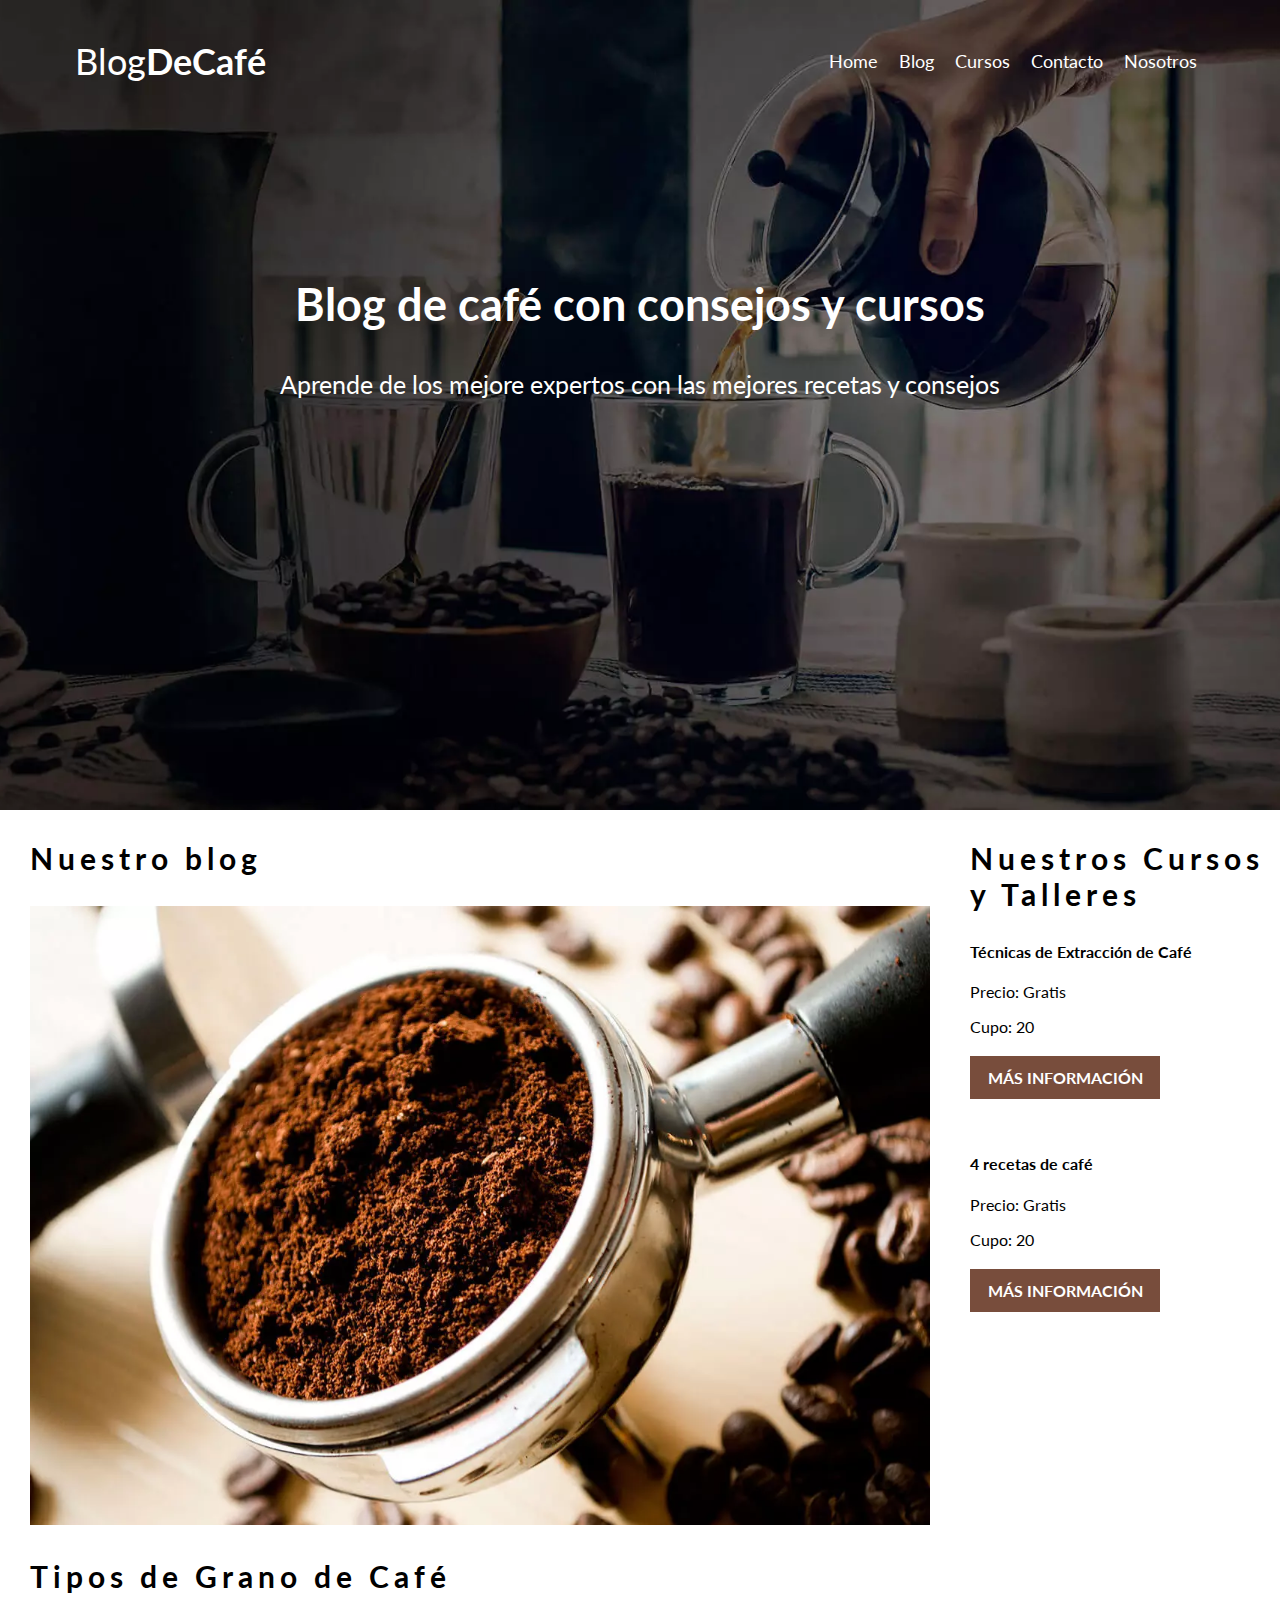
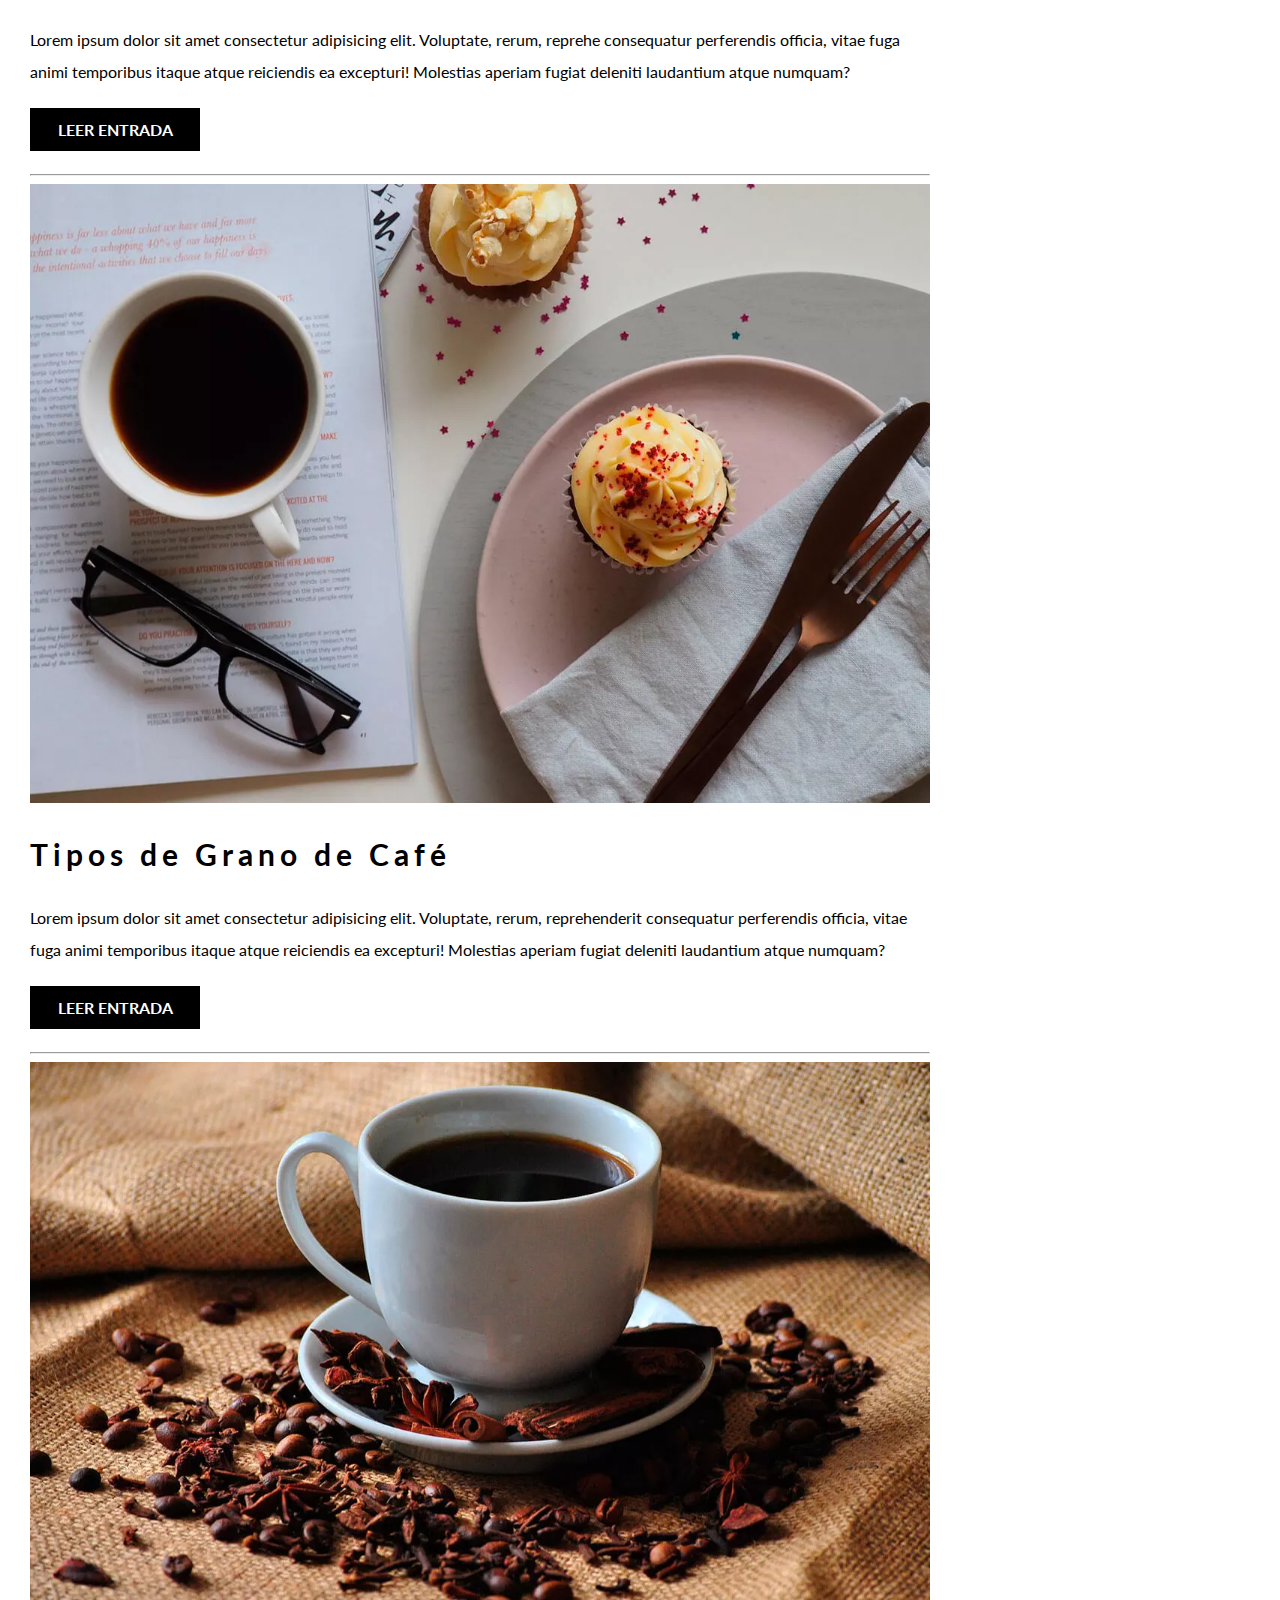
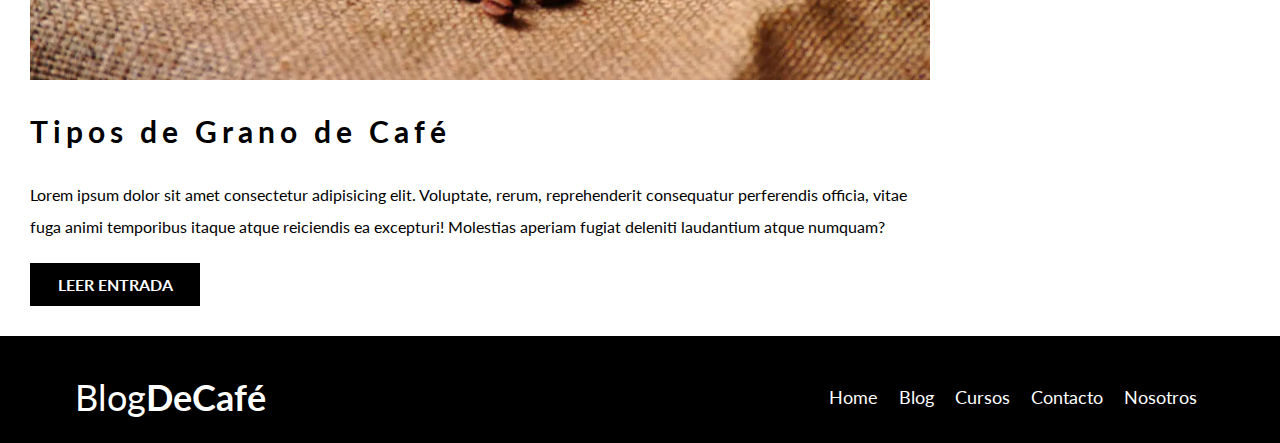
==== index.html @ 943e5a79 "primera version de mi proyecto" ====
<!DOCTYPE html>
<html lang="en">

<head>
    <meta charset="UTF-8">
    <meta http-equiv="X-UA-Compatible" content="IE=edge">
    <meta name="viewport" content="width=device-width, initial-scale=1.0">
    <link rel="stylesheet" href="css/styles.css">
    <link rel="preconnect" href="https://fonts.googleapis.com">
    <link rel="preconnect" href="https://fonts.gstatic.com" crossorigin>
    <link href="https://fonts.googleapis.com/css2?family=Lato:wght@400;700&display=swap" rel="stylesheet">
    <title>BlogDeCafé</title>
</head>

<body>
    <header class="header">
        <div class="container">
            <div class="bar">
                <a class="logo" href="/index.html">
                    <h1 class="logo-name">Blog<span>DeCafé</span></h1>
                </a>
                <nav class="nav">
                    <ul>
                        <li><a href="/html/home.html">Home</a></li>
                        <li><a href="/html/blog.html">Blog</a></li>
                        <li><a href="/html/cursos.html">Cursos</a></li>
                        <li><a href="/html/contacto.html">Contacto</a></li>
                        <li><a href="/html/nosotros.html">Nosotros</a></li>
                    </ul>
                </nav>
            </div>
        </div>
        
        
        <div class="header-text">
            <h2>Blog de café con consejos y cursos</h2>
            <p>Aprende de los mejore expertos con las mejores recetas y consejos</p>
        </div>


    </header>
    <div class="principal-content">
        <main>
            <h3 class="our-blog">Nuestro blog</h3>
            <article class="article-wrapper">
                <div>
                    <picture>
                        <img class="img-blog" src="img/blog1.webp" alt="imagen café">
                    </picture>
                </div>
    
                <div>
                    <h3 class="article-title">Tipos de Grano de Café</h3>
                    <p>Lorem ipsum dolor sit amet consectetur adipisicing elit. Voluptate, rerum, reprehe
                        consequatur perferendis officia, vitae fuga animi temporibus itaque atque reiciendis ea
                        excepturi! Molestias aperiam fugiat deleniti laudantium atque numquam?
                    </p>
                    <a href="#" class="button primary-button">Leer Entrada</a>
                </div>
            </article>
            <hr>
            <article class="article-wrapper">
                <div>
                    <picture>
                        <img class="img-blog" src="img/blog2.webp" alt="imagen taza de cafe y cupcake">
                    </picture>
                </div>
    
                <div>
                    <h3 class="article-title">Tipos de Grano de Café</h4>
                        <p>Lorem ipsum dolor sit amet consectetur adipisicing elit. Voluptate, rerum, reprehenderit
                            consequatur perferendis officia, vitae fuga animi temporibus itaque atque reiciendis ea
                            excepturi! Molestias aperiam fugiat deleniti laudantium atque numquam?
                        </p>
                        <a href="#" class="button primary-button">Leer Entrada</a>
                </div>
            </article>
            <hr>
            <article class="article-wrapper">
                <div>
                    <picture>
                        <img class="img-blog" src="img/blog3.webp" alt="imagen taza de cafe decorada">
                    </picture>
                </div>
    
                <div>
                    <h3 class="article-title">Tipos de Grano de Café</h4>
                        <p>Lorem ipsum dolor sit amet consectetur adipisicing elit. Voluptate, rerum, reprehenderit
                            consequatur perferendis officia, vitae fuga animi temporibus itaque atque reiciendis ea
                            excepturi! Molestias aperiam fugiat deleniti laudantium atque numquam?</p>
                        <a href="#" class="button primary-button">Leer Entrada</a>
                </div>
            </article>
        </main>
        <aside class="aside-wrapper">
            <h3 class="our-courses">Nuestros Cursos y Talleres</h3>
            <ul class="courses-list">
                <li>
                    <h4>Técnicas de Extracción de Café</h4>
                    <p>Precio:<span> Gratis</span></p>
                    <p>Cupo:<span> 20</span></p>
                    <a href="#" class="button secondary-button">Más Información</a>
                </li>
    
                <li>
                    <h4>4 recetas de café</h4>
                    <p>Precio:<span> Gratis</span></p>
                    <p>Cupo:<span> 20</span></p>
                    <a href="#" class="button secondary-button">Más Información</a>
                </li>
            </ul>
        </aside>
    </div>
    
    
    <footer>
        <div class="container">
            <div class="bar">
                <a class="logo" href="/index.html">
                    <h1 class="logo-name">Blog<span>DeCafé</span></h1>
                </a>
                <nav class="nav">
                    <ul>
                        <li><a href="/html/home.html">Home</a></li>
                        <li><a href="/html/blog.html">Blog</a></li>
                        <li><a href="/html/cursos.html">Cursos</a></li>
                        <li><a href="/html/contacto.html">Contacto</a></li>
                        <li><a href="/html/nosotros.html">Nosotros</a></li>
                    </ul>
                </nav>
            </div>
        </div>
    </footer>
</body>

</html>
---- css/styles.css ----
:root {
    --white: #ffffff;
    --black: #000000;
    --brown: #784D3C;
    --grey: #e1e1e1;
    --fontRoboto: 'Lato', sans-serif;
}
body {
    margin: 0;
    font-family: var(--fontRoboto);
}

/* navigation bar */
.bar {
    display: flex;
    justify-content: space-between;
    align-items: center;
    padding: 15px 75px 0px 75px;
    font-size: 18px;
}
.bar a {
    text-decoration: none;
    color: var(--white);
}
.bar .nav li a {
    margin-left: 8px;
    margin-right: 8px;
}

/* header */
.header {
    background-image: url(../img/banner.webp);
    height: 90vh;
    background-size: cover;
    background-repeat: no-repeat;
    background-position: center center;
    font-size: 25px;
}
.header-text {
    text-align: center;
    color: var(--white);
    margin-top: 170px;
}
.header-text h2 {
    font-size: 45px;
    max-width: 700px;
    margin-left: auto;
    margin-right: auto;
}
h3 {
    font-size: 30px;
}
ul {
    list-style: none;
}
li {
    display: inline;
}

.logo-name{
    font-weight: 400;
}
.logo-name span{
     font-weight: 700;
}

.principal-content {
    display: flex;
    justify-content: space-between;
    margin: 0 30px 15px 30px;
    max-width: 1200px;
    
}
.img-blog {
    max-width: 100%;
}
main {
    flex: 1 0 75%;
}
.article-wrapper {
    padding-bottom: 15px
}

/* aside */
.aside-wrapper {
    padding-left: 40px;
    flex: 2 0 25%;
}
.article-wrapper p {
    line-height: 2;
}
.article-wrapper a {
    display: block;
    margin-top: 20px;
    max-width: 150px;
    text-align: center;
}
.aside-wrapper ul.courses-list {
    padding-left: 0;
}
.aside-wrapper .courses-list li:last-of-type {
    display: block;
    margin-top: 55px;
}
.our-blog, .our-courses, .article-title {
    letter-spacing: 5px;
}
aside li a {
    display: block;
    margin-top: 20px;
    max-width: 170px;
    text-align: center;
}

/* buttons */
.button {
    text-decoration: none;
    color: var(--white);
    text-transform: uppercase;
    padding: 12px 10px 12px 10px;
    font-weight: 700;
}
.primary-button {
    background-color: var(--black);
}
.secondary-button {
    background-color: var(--brown);
}

/* contact */
.contact-main h3 {
    text-align: center;
}
fieldset {
    max-width: 700px;
    margin-left: auto;
    margin-right: auto;
    margin-bottom: 50px;
    background-color: var(--white);
    transform: translatey(-100px);
    border: none;
}

.input-wrapper {
    display: flex;
    max-width: 100%;
    padding: 15px;
}
.input-wrapper label {
    min-width: 80px;
}
.input-wrapper input {
    width: 100%;
    border: 1px solid var(--grey)
}
.input-wrapper textarea {
    width: 100%;
    border: 1px solid var(--grey);
}
picture .contact-img {
    width: 90%;
    justify-content: center;
    display: block;
    margin: auto;
}

/* footer */
footer {
    background-color: var(--black);
}
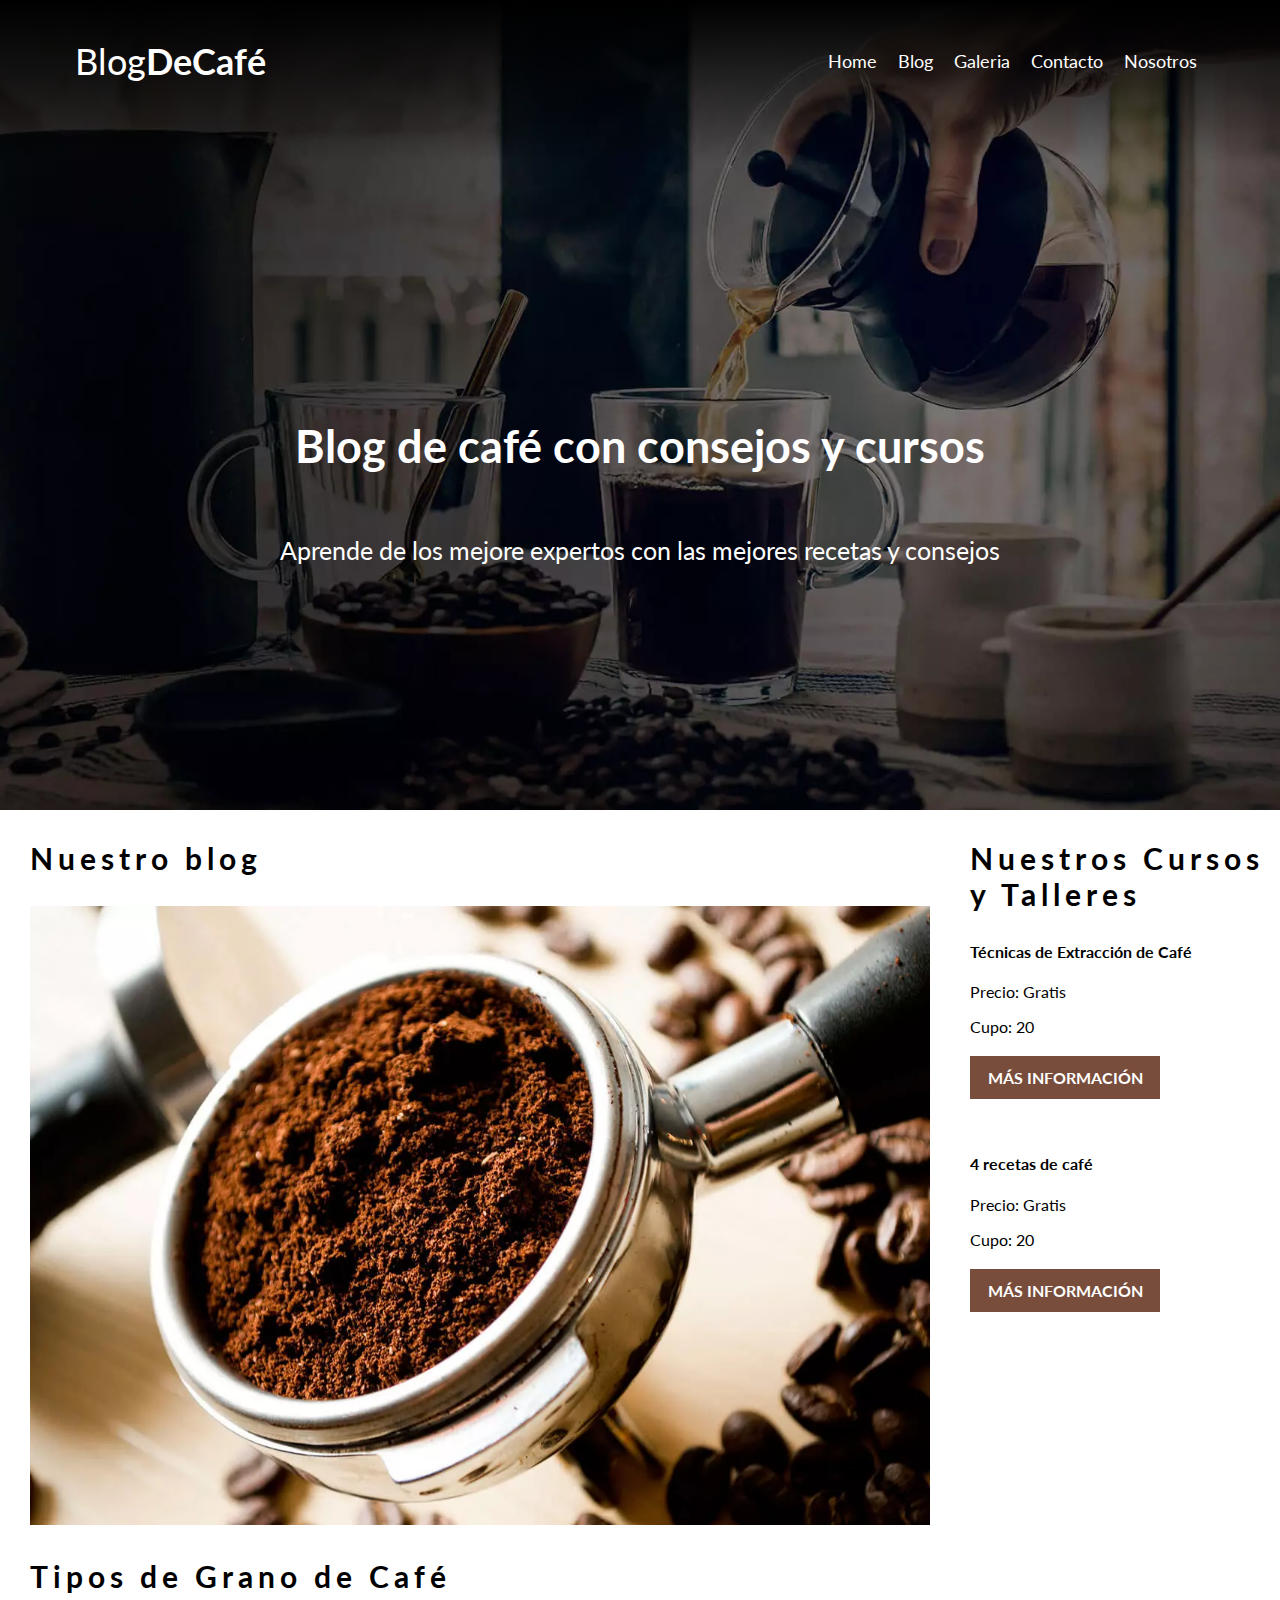
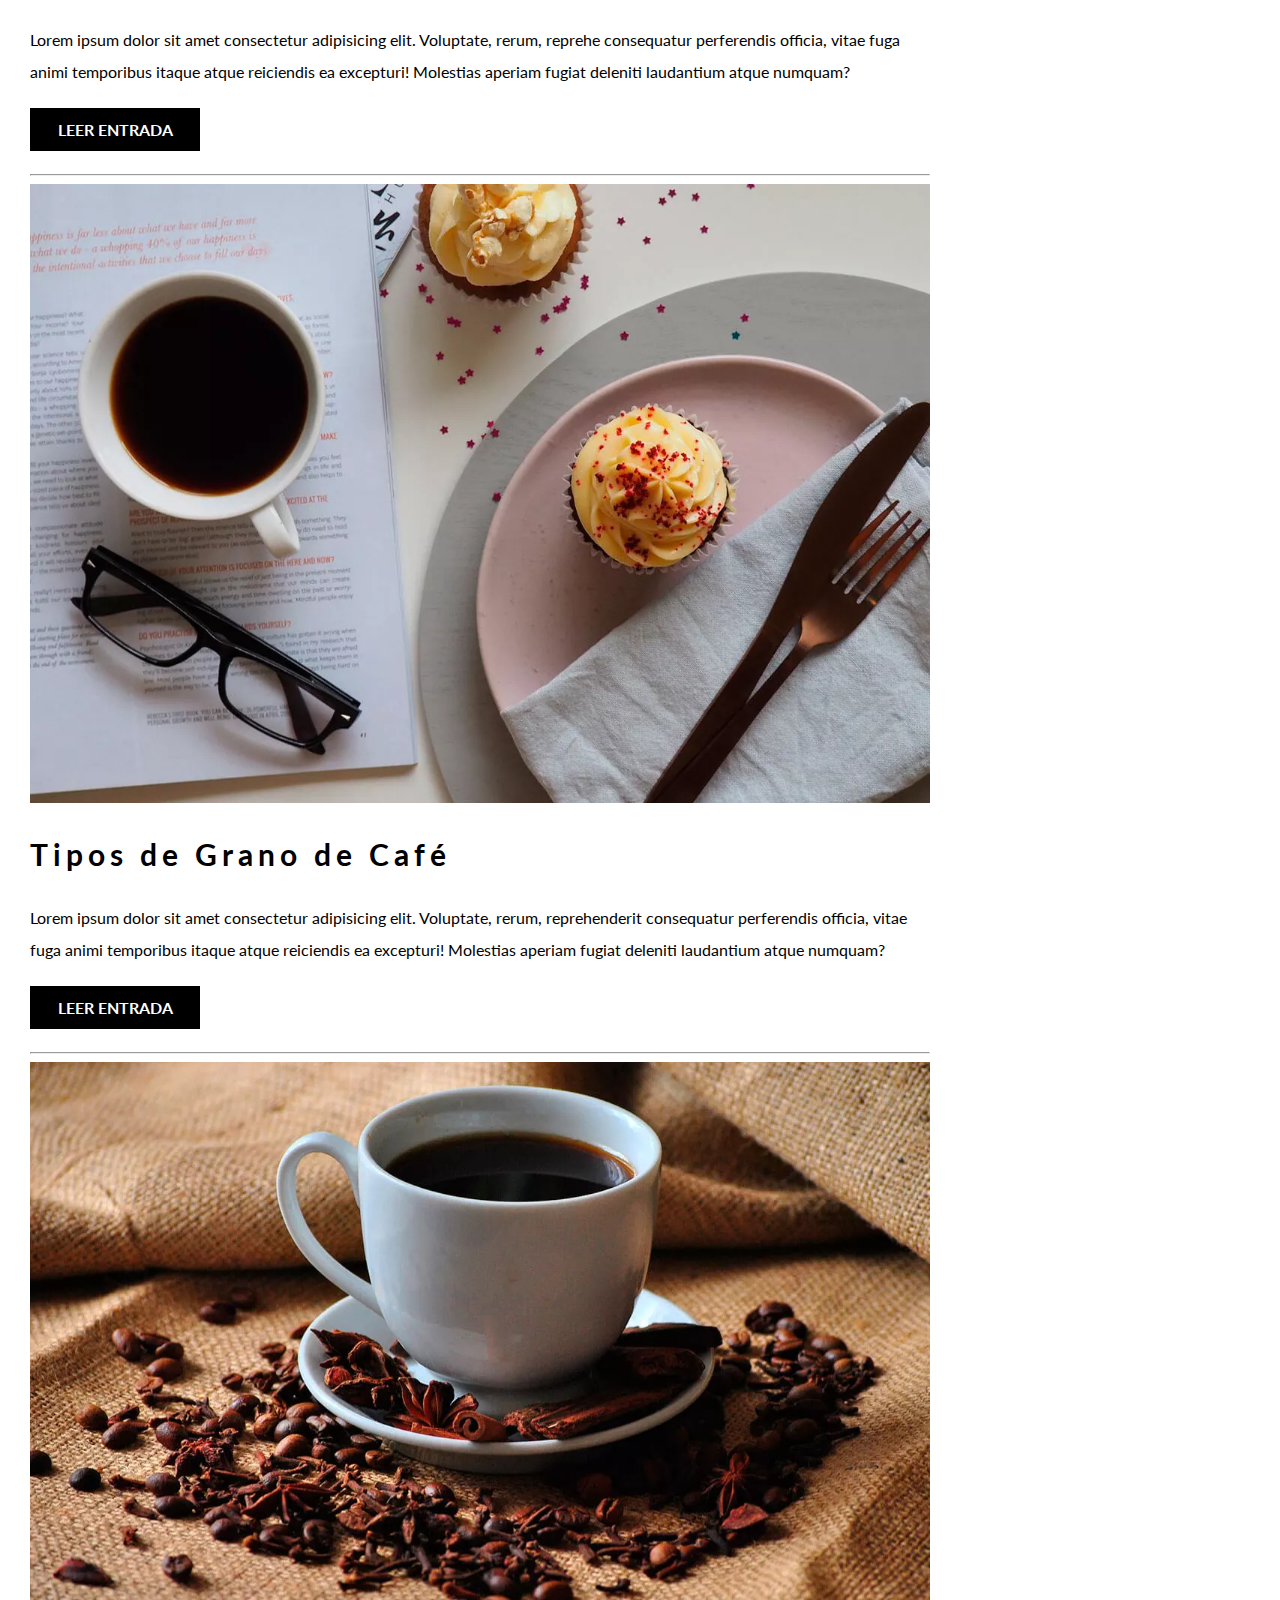
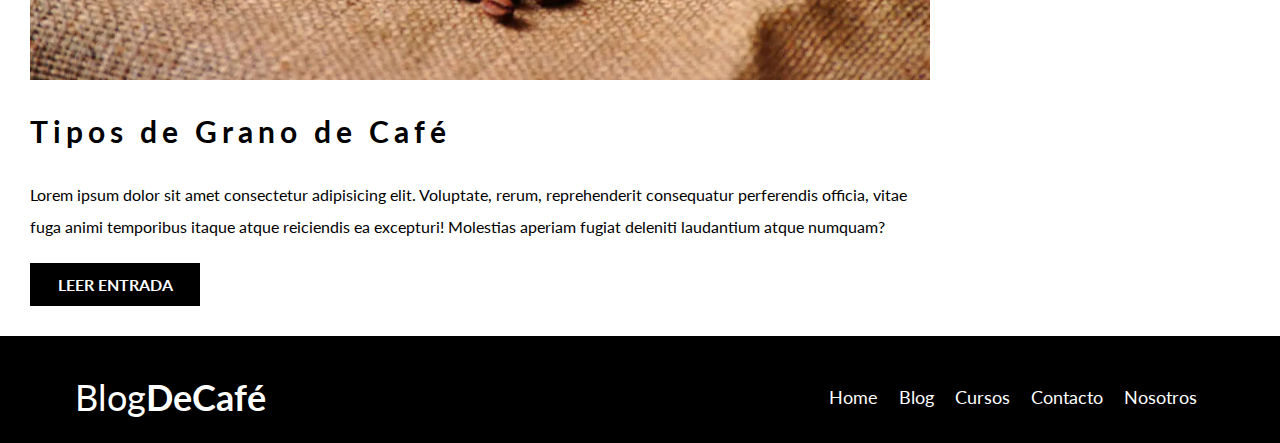
==== commit a5c39c76: "agrego animaciones, transformaciones y transiciones. Agrego html a galeria.html y su correspondiente" ====
--- a/index.html
+++ b/index.html
@@ -9,6 +9,7 @@
     <link rel="preconnect" href="https://fonts.googleapis.com">
     <link rel="preconnect" href="https://fonts.gstatic.com" crossorigin>
     <link href="https://fonts.googleapis.com/css2?family=Lato:wght@400;700&display=swap" rel="stylesheet">
+    <link rel="stylesheet" href="https://cdnjs.cloudflare.com/ajax/libs/animate.css/4.1.1/animate.min.css">
     <title>BlogDeCafé</title>
 </head>
 
@@ -16,28 +17,24 @@
     <header class="header">
         <div class="container">
             <div class="bar">
-                <a class="logo" href="/index.html">
+                <a class="logo animate__animated animate__pulse" href="/index.html">
                     <h1 class="logo-name">Blog<span>DeCafé</span></h1>
                 </a>
                 <nav class="nav">
-                    <ul>
+                    <ul class="nav-bar">
                         <li><a href="/html/home.html">Home</a></li>
                         <li><a href="/html/blog.html">Blog</a></li>
-                        <li><a href="/html/cursos.html">Cursos</a></li>
+                        <li><a href="/html/galeria.html">Galeria</a></li>
                         <li><a href="/html/contacto.html">Contacto</a></li>
                         <li><a href="/html/nosotros.html">Nosotros</a></li>
                     </ul>
                 </nav>
             </div>
         </div>
-        
-        
         <div class="header-text">
             <h2>Blog de café con consejos y cursos</h2>
             <p>Aprende de los mejore expertos con las mejores recetas y consejos</p>
         </div>
-
-
     </header>
     <div class="principal-content">
         <main>
@@ -48,7 +45,6 @@
                         <img class="img-blog" src="img/blog1.webp" alt="imagen café">
                     </picture>
                 </div>
-    
                 <div>
                     <h3 class="article-title">Tipos de Grano de Café</h3>
                     <p>Lorem ipsum dolor sit amet consectetur adipisicing elit. Voluptate, rerum, reprehe
@@ -65,7 +61,6 @@
                         <img class="img-blog" src="img/blog2.webp" alt="imagen taza de cafe y cupcake">
                     </picture>
                 </div>
-    
                 <div>
                     <h3 class="article-title">Tipos de Grano de Café</h4>
                         <p>Lorem ipsum dolor sit amet consectetur adipisicing elit. Voluptate, rerum, reprehenderit
@@ -82,7 +77,6 @@
                         <img class="img-blog" src="img/blog3.webp" alt="imagen taza de cafe decorada">
                     </picture>
                 </div>
-    
                 <div>
                     <h3 class="article-title">Tipos de Grano de Café</h4>
                         <p>Lorem ipsum dolor sit amet consectetur adipisicing elit. Voluptate, rerum, reprehenderit
@@ -101,7 +95,6 @@
                     <p>Cupo:<span> 20</span></p>
                     <a href="#" class="button secondary-button">Más Información</a>
                 </li>
-    
                 <li>
                     <h4>4 recetas de café</h4>
                     <p>Precio:<span> Gratis</span></p>
@@ -111,8 +104,6 @@
             </ul>
         </aside>
     </div>
-    
-    
     <footer>
         <div class="container">
             <div class="bar">
@@ -120,7 +111,7 @@
                     <h1 class="logo-name">Blog<span>DeCafé</span></h1>
                 </a>
                 <nav class="nav">
-                    <ul>
+                    <ul class="nav-bar">
                         <li><a href="/html/home.html">Home</a></li>
                         <li><a href="/html/blog.html">Blog</a></li>
                         <li><a href="/html/cursos.html">Cursos</a></li>
--- a/css/styles.css
+++ b/css/styles.css
@@ -25,6 +25,12 @@
 .bar .nav li a {
     margin-left: 8px;
     margin-right: 8px;
+}
+div.container {
+    background-image: linear-gradient(180deg, black, transparent);
+}
+.nav-bar li a:hover {
+    border-bottom: 2px solid white;
 }
 
 /* header */
@@ -35,11 +41,16 @@
     background-repeat: no-repeat;
     background-position: center center;
     font-size: 25px;
+    display: grid;
+    grid-template-columns: 100%;
+    grid-template-rows: 20% 80%;
 }
 .header-text {
+    display: flex;
+    flex-direction: column;
+    justify-content: center;
     text-align: center;
     color: var(--white);
-    margin-top: 170px;
 }
 .header-text h2 {
     font-size: 45px;
@@ -83,7 +94,7 @@
 
 /* aside */
 .aside-wrapper {
-    padding-left: 40px;
+    margin-left: 40px;
     flex: 2 0 25%;
 }
 .article-wrapper p {
@@ -92,8 +103,13 @@
 .article-wrapper a {
     display: block;
     margin-top: 20px;
-    max-width: 150px;
-    text-align: center;
+    width: 150px;
+    text-align: center;
+}
+@media (max-width: 768px) {
+    .article-wrapper a {
+        width: auto;
+    }
 }
 .aside-wrapper ul.courses-list {
     padding-left: 0;
@@ -110,6 +126,11 @@
     margin-top: 20px;
     max-width: 170px;
     text-align: center;
+}
+
+/* footer */
+footer {
+    background-color: var(--black);
 }
 
 /* buttons */
@@ -125,6 +146,59 @@
 }
 .secondary-button {
     background-color: var(--brown);
+}
+.primary-button:hover {
+    background-color: rgb(37, 37, 37);
+}
+.secondary-button:hover {
+    background-color: #966451;
+}
+
+/* blog */
+.main-wrapper {
+    display: grid;
+    grid-template-columns: 30% 30%;
+    grid-template-rows: 300px 300px 300px;
+    grid-template-areas: "area1 area2"
+                         "area3 area4"
+                         "area5 area6";
+    column-gap: 50px;
+    row-gap: 20px;
+    margin: 0 0 50px 50px;
+    font-size: 25px;
+    
+}
+main article picture.blog-picture img {
+    display: flex;
+    width: 100%;
+    height: 180px;    
+}
+@media (max-width: 768px) {
+    .main-wrapper {
+        display: flex;
+        flex-direction: column;
+        margin: 0 10px 25px 10px;
+    }
+}
+
+/* gallery */
+.gallery-main {
+    display: grid;
+    grid-template-columns: 270px 270px 270px;
+    justify-content: center;
+    column-gap: 50px;
+    row-gap: 70px;
+    margin: 50px 0;
+}
+.gallery {
+    display: flex;
+    justify-content: center;
+    filter: blur(1px) grayscale(1);
+    transition-duration: .3s;
+}
+.gallery:hover {
+    transform: scale(1.2, 1.2);
+    filter: none;
 }
 
 /* contact */
@@ -140,7 +214,6 @@
     transform: translatey(-100px);
     border: none;
 }
-
 .input-wrapper {
     display: flex;
     max-width: 100%;
@@ -164,9 +237,83 @@
     margin: auto;
 }
 
-/* footer */
-footer {
-    background-color: var(--black);
-}
-
-
+/* nosotros */
+.nosotros-main {
+    display: grid; 
+    grid-template-columns: minmax(0, auto) minmax(0, auto);
+    grid-template-rows: minmax(0, auto) minmax(0, auto);
+    grid-template-areas: "area1 area1"
+                         "area2 area3";
+    column-gap: 50px;
+    margin: 0 30px 30px 30px;
+}
+.nosotros-main h3 {
+    grid-area: area1;
+    text-align: center;
+}
+.nosotros-main div picture img {
+    grid-area: area2;
+    width: 100%;
+}
+.nosotros-main div .about-wrapper {
+    grid-area: area3;
+}
+.nosotros-main div.about-wrapper p:first-of-type {
+    margin-top: 0;
+}
+
+@media (max-width: 768px) {
+    h3 {
+        text-align: center;
+    }
+    .bar {
+        flex-direction: column;
+    }
+    ul.nav-bar {
+        flex-direction: column;
+        display: flex;
+        text-align: center;
+        padding-left: 0;
+    }
+    .header .header-text h2 {
+        font-size: 30px;
+    }
+    .header .header-text p {
+        font-size: 22px
+    }
+    .header .header-text {
+        margin: 0 15px;
+    }
+    .principal-content {
+        flex-direction: column;
+    }
+    .aside-wrapper {
+        text-align: center;
+        margin-left: 0 !important;
+    }
+    .secondary-button {
+        margin: 0 auto;
+    }
+    /* blog */ 
+    main article picture.blog-picture img {
+        max-width: 400px;
+        margin: 0 auto;
+
+    /* contacto */
+    fieldset {
+        transform: none !important;
+    }
+    .fieldset-inputs {
+        text-align: center;
+        height: 30px;
+        margin-top: 15px;
+    }
+    .input-wrapper {
+        flex-direction: column;
+        text-align: center;
+    }
+    .contact-buttons {
+        display: flex;
+        justify-content: space-around;
+    }
+}